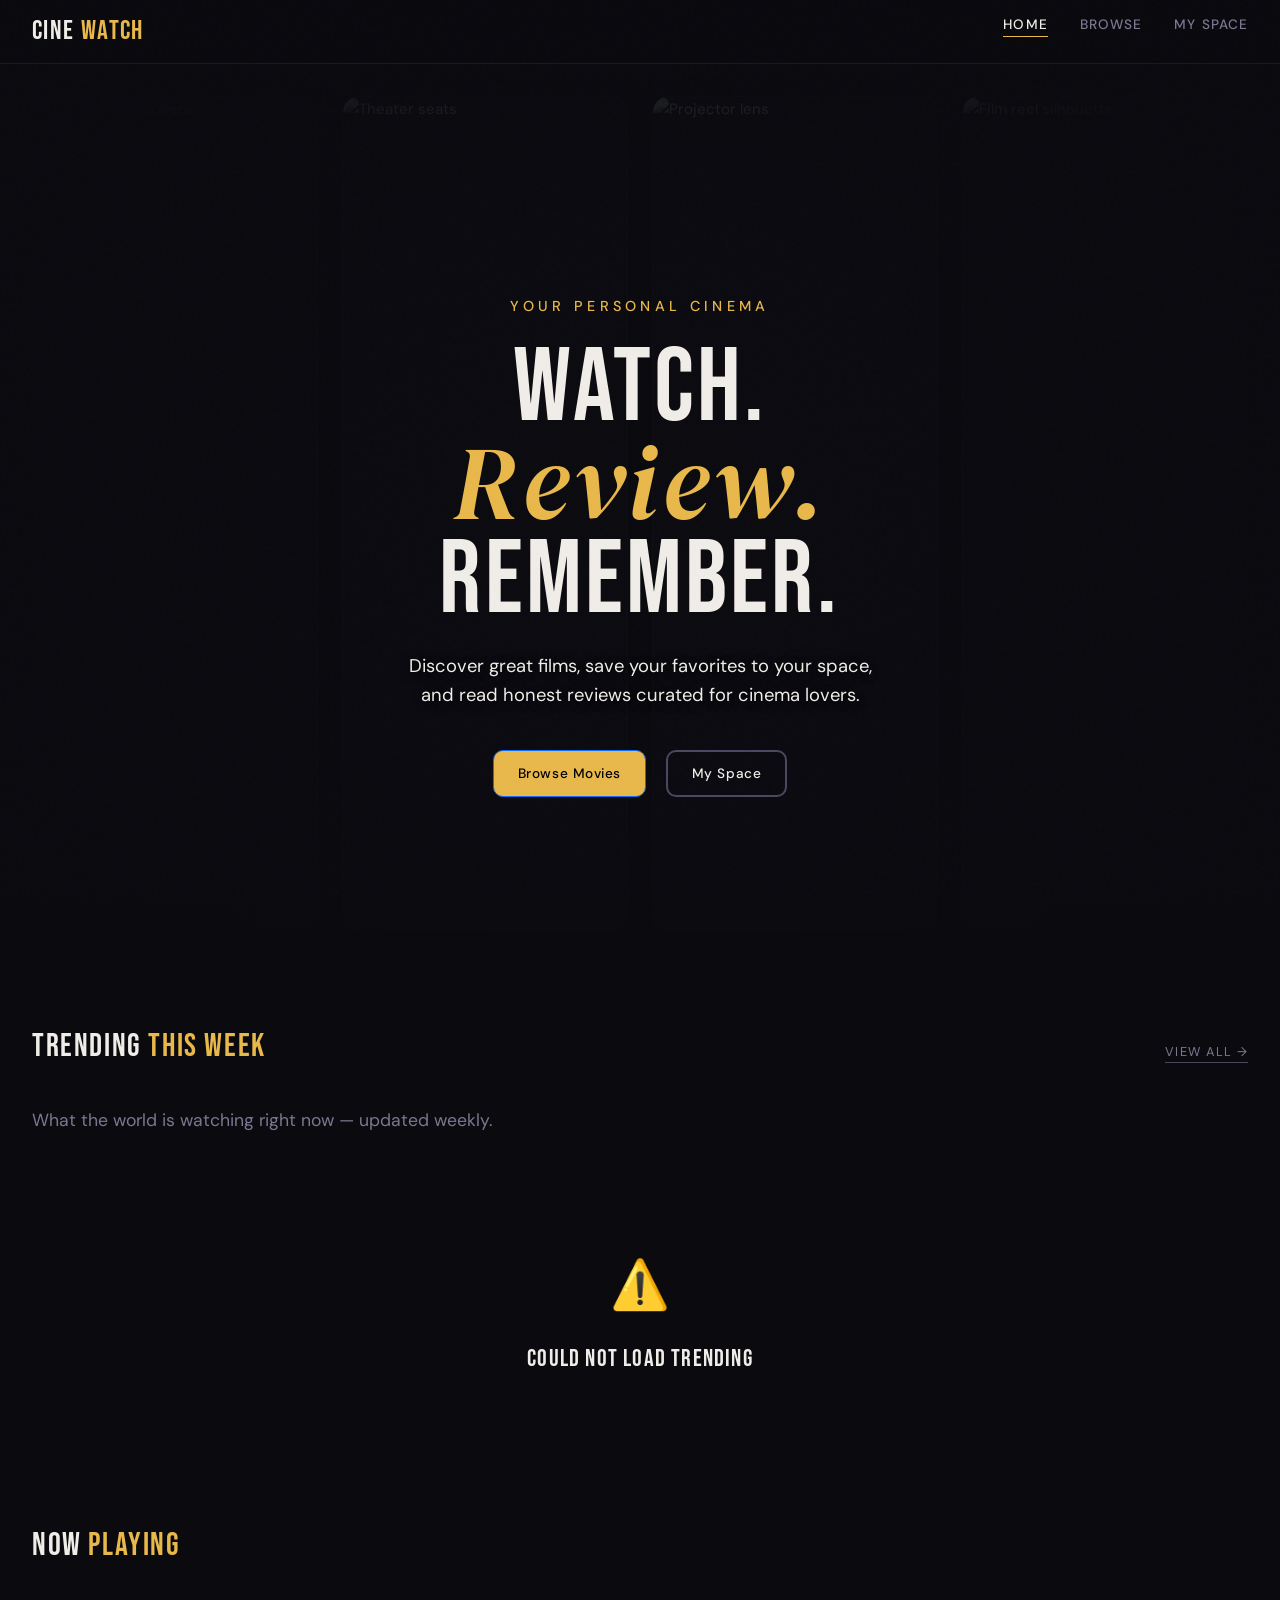
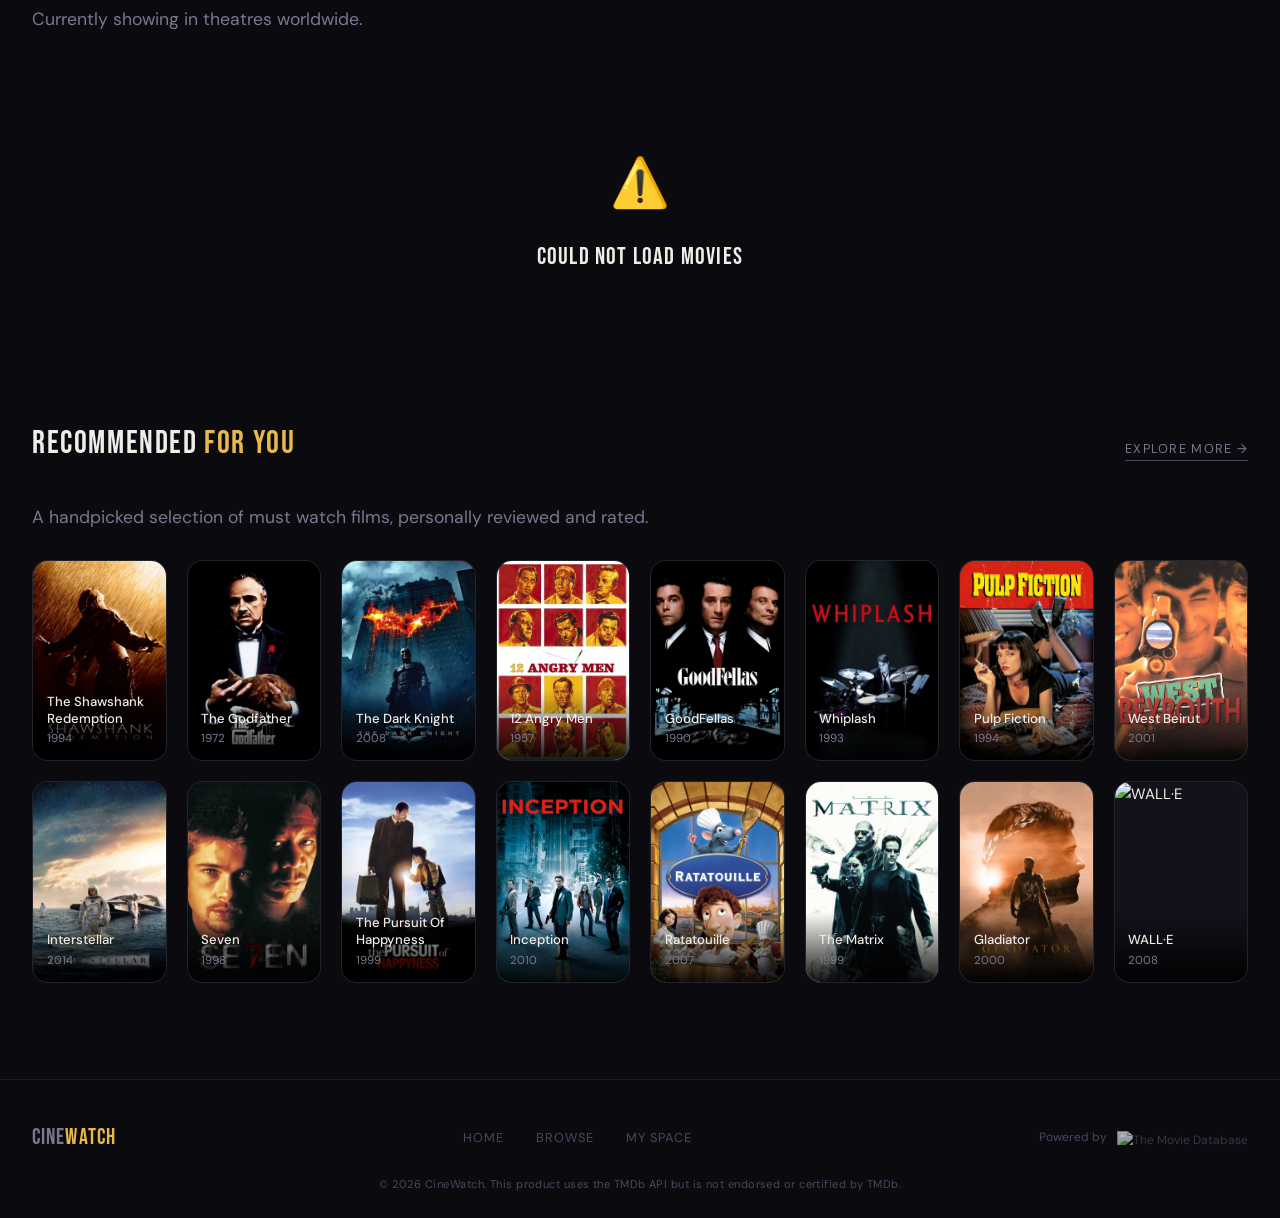
==== index.html @ 77dd475b "fix:change home to index and add the TMDB API key for vercel deployment" ====
<!DOCTYPE html>
<html lang="en">
<head>
  <meta charset="UTF-8">
  <meta name="viewport" content="width=device-width, initial-scale=1.0">
  <title>CineWatch — Home</title>
  <meta name="description" content="Discover, review, and track the best films ever made.">
  <link rel="stylesheet" href="https://cdn.jsdelivr.net/npm/bootstrap@5.3.3/dist/css/bootstrap.min.css">
  <link rel="stylesheet" href="css/style.css">
</head>
<body>

  <!-- ── NAVBAR ─────────────────────────────────────── -->
  <nav class="navbar">
  <a href="index.html" class="nav-logo">CINE<span>WATCH</span></a>
  <ul class="nav-links" id="nav-links">
    <li><a href="index.html">Home</a></li>
    <li><a href="browse.html">Browse</a></li>
    <li>
      <a href="myspace.html">
        My Space
        <span class="nav-myspace-count" id="myspace-count" style="display:none">0</span>
      </a>
    </li>
  </ul>
  <button class="hamburger" aria-label="Open menu">
    <span></span><span></span><span></span>
  </button>
</nav>

  <div class="page">

    <!-- ── HERO ───────────────────────────────────────── -->
    <section class="hero" aria-labelledby="hero-heading">

      <div class="hero-grid-bg">
        <div class="hero-grid">
          <div class="hero-grid-card">
            <div class="card-image-wrapper">
              <img src="https://images.unsplash.com/photo-1489599849927-2ee91cede3ba?q=80&w=1000" alt="Cinema atmosphere">
            </div>
          </div>
          <div class="hero-grid-card">
            <div class="card-image-wrapper">
              <img src="https://images.unsplash.com/photo-1517604931442-7e0c8ed2963c?q=80&w=1000" alt="Theater seats">
            </div>
          </div>
          <div class="hero-grid-card">
            <div class="card-image-wrapper">
              <img src="https://images.unsplash.com/photo-1478720568477-152d9b164e26?q=80&w=1000" alt="Projector lens">
            </div>
          </div>
          <div class="hero-grid-card">
            <div class="card-image-wrapper">
              <img src="https://images.unsplash.com/photo-1505686994434-e3cc5abf1330?q=80&w=1000" alt="Film reel silhouette">
            </div>
          </div>
        </div>
      </div>

      <div class="hero-overlay-dark"></div>

      <div class="container hero-container">
        <div class="row justify-content-center text-center">
          <div class="col-xl-8 col-lg-9 col-12 hero-content">
            <p class="hero-eyebrow">Your Personal Cinema</p>
            <h1 id="hero-heading" class="hero-title">
              Watch.<br><em>Review.</em><br>Remember.
            </h1>
            <p class="hero-sub mx-auto">
              Discover great films, save your favorites to your space, and read honest reviews curated for cinema lovers.
            </p>
            <div class="hero-actions justify-content-center">
              <a href="browse.html" class="btn btn-primary">Browse Movies</a>
              <a href="myspace.html" class="btn btn-ghost">My Space</a>
            </div>
          </div>
        </div>
      </div>
    </section>

    <!-- ── TRENDING THIS WEEK ─────────────────────────── -->
<div class="section">
  <div class="section-header fade-up">
    <h2 class="section-title">Trending <span>This Week</span></h2>
    <a href="#" class="section-link" id="trending-view-all">View all →</a>
  </div>
  <p class="fade-up" style="color:var(--text-muted);font-size:1.1rem;margin-bottom:1.75rem">
    What the world is watching right now — updated weekly.
  </p>
  <div class="card-grid-6" id="trending-grid"></div>
  <div class="card-grid-6" id="trending-grid-extra" style="display:none;margin-top:1.25rem"></div>
</div>

<!-- ── NOW PLAYING ───────────────────────────────── -->
<div class="section" style="padding-top:0">
  <div class="section-header fade-up">
    <h2 class="section-title">Now <span>Playing</span></h2>
  </div>
  <p class="fade-up" style="color:var(--text-muted);font-size:1.1rem;margin-bottom:1.75rem">
    Currently showing in theatres worldwide.
  </p>
  <div class="card-grid-8" id="featured-grid"></div>
</div>

<!-- ── RECOMMENDED FOR YOU ───────────────────────── -->
<div class="section" style="padding-top:0">
  <div class="section-header fade-up">
    <h2 class="section-title">Recommended <span>For You</span></h2>
    <a href="browse.html" class="section-link">Explore more →</a>
  </div>
  <p class="fade-up" style="color:var(--text-muted);font-size:1.1rem;margin-bottom:1.75rem">
    A handpicked selection of must watch films, personally reviewed and rated.
  </p>
  <div class="card-grid-8" id="curated-grid"></div>
</div>

    <!-- ── FOOTER ─────────────────────────────────────── -->
    <footer class="site-footer">
  <div class="footer-inner">
    <div class="footer-brand">CINE<span>WATCH</span></div>
    <div class="footer-center">
      <a href="index.html">Home</a>
      <a href="browse.html">Browse</a>
      <a href="myspace.html">My Space</a>
    </div>
    <div class="footer-api">
      <span>Powered by</span>
      <img
        src="https://www.themoviedb.org/assets/2/v4/logos/v2/blue_short-8e7b30f73a4020692ccca9c88bafe5dcb6f8a62a4c6bc55cd9ba82bb2cd95f6c.svg"
        alt="The Movie Database"
        class="tmdb-logo"
      >
    </div>
  </div>
  <p class="footer-copy">© 2026 CineWatch. This product uses the TMDb API but is not endorsed or certified by TMDb.</p>
</footer>

  </div>

  <script src="js/app.js"></script>
  <script src="js/home.js"></script>

  <!-- ── MOVIE MODAL ────────────────────────────────── -->
<div class="cw-modal-backdrop" id="movie-modal">
  <div class="cw-modal">
    <div class="cw-modal-content"></div>
  </div>
</div>
<div class="toast-container" id="toast-container"></div>
</body>
</html>
---- css/style.css ----
/* ============================================
   CINEWATCH — Global Styles & Design System
   ============================================ */

@import url('https://fonts.googleapis.com/css2?family=Bebas+Neue&family=DM+Sans:ital,opsz,wght@0,9..40,300;0,9..40,400;0,9..40,500;1,9..40,300&family=DM+Serif+Display:ital@0;1&display=swap');

/* ── CSS Variables ── */
:root {
  --bg:         #0a0a0f;
  --bg-card:    #12121a;
  --bg-raised:  #1a1a26;
  --border:     rgba(255,255,255,0.07);
  --accent:     #e8b84b;
  --accent-dim: rgba(232,184,75,0.15);
  --accent-glow:rgba(232,184,75,0.35);
  --red:        #e85454;
  --text:       #f0ede8;
  --text-muted: #7a7890;
  --text-dim:   #4a4860;

  --font-display: 'Bebas Neue', sans-serif;
  --font-serif:   'DM Serif Display', serif;
  --font-body:    'DM Sans', sans-serif;

  --radius:    10px;
  --radius-lg: 16px;
  --shadow:    0 4px 24px rgba(0,0,0,0.5);
  --shadow-lg: 0 12px 48px rgba(0,0,0,0.7);
  --transition: 0.3s cubic-bezier(0.25, 0.46, 0.45, 0.94);
}

/* ── Reset ── */
*, *::before, *::after { box-sizing: border-box; margin: 0; padding: 0; }
html { scroll-behavior: smooth; }
body {
  background: var(--bg);
  color: var(--text);
  font-family: var(--font-body);
  font-size: 15px;
  line-height: 1.6;
  min-height: 100vh;
  overflow-x: hidden;
}

img { display: block; max-width: 100%; }
a  { color: inherit; text-decoration: none; }
button { cursor: pointer; border: none; background: none; font-family: inherit; }
ul { list-style: none; }

/* ── Noise Texture Overlay ── */
body::before {
  content: '';
  position: fixed;
  inset: 0;
  background-image: url("data:image/svg+xml,%3Csvg viewBox='0 0 256 256' xmlns='http://www.w3.org/2000/svg'%3E%3Cfilter id='noise'%3E%3CfeTurbulence type='fractalNoise' baseFrequency='0.9' numOctaves='4' stitchTiles='stitch'/%3E%3C/filter%3E%3Crect width='100%25' height='100%25' filter='url(%23noise)' opacity='0.03'/%3E%3C/svg%3E");
  pointer-events: none;
  z-index: 9999;
  opacity: 0.4;
}

/* ============================================
   NAVBAR
   ============================================ */
.navbar {
  position: fixed;
  top: 0; left: 0; right: 0;
  z-index: 1000;
  display: flex;
  align-items: center;
  justify-content: space-between;
  padding: 0 2rem;
  height: 64px;
  background: rgba(10,10,15,0.85);
  backdrop-filter: blur(20px);
  -webkit-backdrop-filter: blur(20px);
  border-bottom: 1px solid var(--border);
}

.nav-logo {
  font-family: var(--font-display);
  font-size: 1.7rem;
  letter-spacing: 0.05em;
  color: var(--text);
  display: flex;
  align-items: center;
  gap: 0.4rem;
}
.nav-logo span { color: var(--accent); }

.nav-links {
  display: flex;
  gap: 2rem;
  align-items: center;
}
.nav-links a {
  font-size: 0.85rem;
  font-weight: 500;
  letter-spacing: 0.08em;
  text-transform: uppercase;
  color: var(--text-muted);
  transition: color var(--transition);
  position: relative;
}
.nav-links a::after {
  content: '';
  position: absolute;
  bottom: -4px; left: 0; right: 0;
  height: 1px;
  background: var(--accent);
  transform: scaleX(0);
  transition: transform var(--transition);
}
.nav-links a:hover,
.nav-links a.active { color: var(--text); }
.nav-links a:hover::after,
.nav-links a.active::after { transform: scaleX(1); }

.hamburger {
  display: none;
  flex-direction: column;
  gap: 5px;
  padding: 4px;
}
.hamburger span {
  display: block;
  width: 22px; height: 2px;
  background: var(--text);
  border-radius: 2px;
  transition: var(--transition);
}

/* ============================================
   PAGE WRAPPER
   ============================================ */
.page {
  padding-top: 64px;
  min-height: 100vh;
  flex-direction: column;
}
/* ============================================
   HERO — HOME
   ============================================ */
.hero {
  position: relative;
  min-height: 100vh;
  display: flex;
  align-items: center;
  justify-content: center;
  overflow: hidden;
  background-color: var(--bg);
  padding-top: 64px;
}

.hero-grid-bg {
  position: absolute;
  inset: 0;
  z-index: 0;
  padding: 2rem;
  opacity: 0.35;
  transition: opacity var(--transition);
}
.hero:hover .hero-grid-bg { opacity: 0.45; }

.hero-grid {
  display: grid;
  grid-template-columns: repeat(4, 1fr);
  gap: 1.5rem;
  width: 100%;
  height: 100%;
}

.hero-grid-card {
  position: relative;
  width: 100%;
  height: 100%;
  border-radius: var(--radius-lg);
  overflow: hidden;
  border: 1px solid var(--border);
  background: var(--bg-card);
  box-shadow: var(--shadow);
  transition: transform var(--transition), border-color var(--transition), box-shadow var(--transition);
}

.card-image-wrapper { width: 100%; height: 100%; position: relative; }

.hero-grid-card img {
  width: 100%; height: 100%;
  object-fit: cover;
  filter: grayscale(40%) contrast(110%);
  transition: transform var(--transition), filter var(--transition);
}

.hero-grid-card:hover {
  transform: translateY(-8px) scale(1.02);
  border-color: var(--accent-glow);
  box-shadow: 0 12px 32px var(--accent-dim);
  z-index: 5;
}
.hero-grid-card:hover img {
  transform: scale(1.08);
  filter: grayscale(0%) contrast(100%);
}

.hero-overlay-dark {
  position: absolute;
  inset: 0;
  background: radial-gradient(circle at center, rgba(10,10,15,0.4) 0%, var(--bg) 85%);
  z-index: 1;
  pointer-events: none;
}

@media (max-width: 992px) {
  .hero-grid { grid-template-columns: repeat(2, 1fr); gap: 1rem; }
}
@media (max-width: 576px) {
  .hero-grid { grid-template-columns: 1fr; }
  .hero-grid-bg { opacity: 0.2; }
}

.hero-container { position: relative; z-index: 2; padding-top: 2rem; padding-bottom: 2rem; }

.hero-eyebrow {
  font-size: 0.9rem;
  font-weight: 500;
  letter-spacing: 0.3em;
  text-transform: uppercase;
  color: var(--accent);
  margin-bottom: 1.5rem;
}
.hero-title {
  font-family: var(--font-display);
  font-size: clamp(3.5rem, 9vw, 6.5rem);
  line-height: 0.9;
  letter-spacing: 0.03em;
  color: var(--text);
  margin-bottom: 1.5rem;
}
.hero-title em {
  font-family: var(--font-serif);
  font-style: italic;
  color: var(--accent);
  text-transform: none;
}
.hero-sub {
  color: var(--text);
  text-shadow: 0 2px 10px rgba(0,0,0,0.8);
  font-family: var(--font-body);
  font-size: 1.15rem;
  max-width: 500px;
  margin-bottom: 2.5rem;
}
.hero-actions { display: flex; gap: 1.25rem; flex-wrap: wrap; }

/* ============================================
   BUTTONS
   ============================================ */
.btn {
  display: inline-flex;
  align-items: center;
  gap: 0.5rem;
  padding: 0.7rem 1.5rem;
  border-radius: var(--radius);
  font-family: var(--font-body);
  font-size: 0.85rem;
  font-weight: 500;
  letter-spacing: 0.04em;
  transition: all var(--transition);
}
.btn-primary { background: var(--accent); color: #000;}
.btn-primary:hover {
  background: #f5cb6a;
  transform: translateY(-1px);
  box-shadow: 0 8px 24px var(--accent-glow);
}
.btn-ghost { background: transparent; color: var(--text); border: 2px solid var(--text-dim); }
.btn-ghost:hover { border-color: var(--accent); color: var(--accent); transform: translateY(-2px); }

/* ============================================
   SECTION HEADERS
   ============================================ */
.section { padding: 4rem 2rem; max-width: 1400px; margin: 0 auto; }
.section-header {
  display: flex;
  align-items: baseline;
  justify-content: space-between;
  margin-bottom: 2rem;
  gap: 1rem;
  flex-wrap: wrap;
}
.section-title { font-family: var(--font-display); font-size: 2rem; letter-spacing: 0.05em; }
.section-title span { color: var(--accent); }
.section-link {
  font-size: 0.8rem;
  letter-spacing: 0.1em;
  text-transform: uppercase;
  color: var(--text-muted);
  border-bottom: 1px solid var(--text-dim);
  transition: color var(--transition), border-color var(--transition);
}
.section-link:hover { color: var(--accent); border-color: var(--accent); }

/* ============================================
   MOVIE CARD GRID — Custom UI Requirement
   ============================================ */
.card-grid {
  display: grid;
  grid-template-columns: repeat(auto-fill, minmax(180px, 1fr));
  gap: 1.25rem;
}

.card-grid-8 {
  display: grid;
  grid-template-columns: repeat(8, 1fr);
  gap: 1.25rem;
}
.card-grid-6 {
  display: grid;
  grid-template-columns: repeat(6, 1fr);
  gap: 1.25rem;
}

/* ── Movie Card ── */
.movie-card {
  position: relative;
  border-radius: var(--radius-lg);
  overflow: hidden;
  background: var(--bg-card);
  border: 1px solid var(--border);
  cursor: pointer;
  transition: transform var(--transition), box-shadow var(--transition), border-color var(--transition);
  aspect-ratio: 2/3;
}
.movie-card:hover {
  transform: translateY(-8px) scale(1.02);
  box-shadow: 0 20px 48px rgba(0,0,0,0.6), 0 0 0 1px var(--accent);
  border-color: var(--accent);
  z-index: 2;
}
.movie-card img {
  width: 100%; height: 100%;
  object-fit: cover;
  transition: transform var(--transition);
}
.movie-card:hover img { transform: scale(1.06); }

/* No-poster fallback */
.movie-card .no-poster {
  width: 100%; height: 100%;
  display: flex;
  flex-direction: column;
  align-items: center;
  justify-content: center;
  gap: 0.5rem;
  background: var(--bg-raised);
  color: var(--text-dim);
  font-size: 2.5rem;
}
.movie-card .no-poster p { font-size: 0.7rem; letter-spacing: 0.1em; text-transform: uppercase; }

/* ── Always-visible bottom title strip ── */
.card-bottom {
  position: absolute;
  bottom: 0; left: 0; right: 0;
  padding: 1.2rem 0.85rem 0.75rem;
  background: linear-gradient(to top, rgba(0,0,0,0.9), transparent);
}
.card-title {
  font-family: var(--font-body);
  font-size: 0.82rem;
  font-weight: 500;
  line-height: 1.3;
  color: var(--text);
  display: -webkit-box;
  -webkit-line-clamp: 2;
  -webkit-box-orient: vertical;
  overflow: hidden;
}
.card-year { font-size: 0.72rem; color: var(--text-muted); margin-top: 0.2rem; }

/* ── Hover overlay — slides up on hover ── */
.card-overlay {
  position: absolute;
  inset: 0;
  background: linear-gradient(to top, rgba(0,0,0,0.95) 0%, rgba(0,0,0,0.6) 50%, transparent 100%);
  display: flex;
  flex-direction: column;
  justify-content: flex-end;
  padding: 1rem 0.85rem;
  opacity: 0;
  transform: translateY(8px);
  transition: opacity var(--transition), transform var(--transition);
}
.movie-card:hover .card-overlay {
  opacity: 1;
  transform: translateY(0);
}

.card-overlay-title {
  font-family: var(--font-body);
  font-size: 0.9rem;
  font-weight: 500;
  margin-bottom: 0.4rem;
}
.card-rating {
  display: inline-flex;
  align-items: center;
  gap: 0.25rem;
  color: var(--accent);
  font-size: 0.78rem;
  font-weight: 600;
  margin-bottom: 0.25rem;
}
.card-genre {
  font-size: 0.7rem;
  color: var(--text-muted);
  background: rgba(255,255,255,0.08);
  padding: 0.15rem 0.5rem;
  border-radius: 4px;
  display: inline-block;
  margin-bottom: 0.5rem;
}
.card-score {
  position: absolute;
  top: 0.6rem; left: 0.6rem;
  background: rgba(0,0,0,0.75);
  backdrop-filter: blur(4px);
  border: 1px solid var(--accent);
  border-radius: 6px;
  padding: 0.2rem 0.5rem;
  font-size: 0.7rem;
  font-weight: 700;
  color: var(--accent);
  pointer-events: none;
  z-index: 1;
}

/* ============================================
   STATES — Loading / Error / Empty
   ============================================ */
.state-container {
  display: flex;
  flex-direction: column;
  align-items: center;
  justify-content: center;
  min-height: 300px;
  gap: 1rem;
  color: var(--text-muted);
  text-align: center;
}
.state-icon  { font-size: 3rem; }
.state-title { font-family: var(--font-display); font-size: 1.5rem; color: var(--text); letter-spacing: 0.05em; }
.state-sub   { font-size: 0.85rem; max-width: 300px; }

.spinner {
  width: 40px; height: 40px;
  border: 3px solid var(--border);
  border-top-color: var(--accent);
  border-radius: 50%;
  animation: spin 0.8s linear infinite;
}
@keyframes spin { to { transform: rotate(360deg); } }

/* ============================================
   MOVIE MODAL
   ============================================ */
.cw-modal-backdrop {
  position: fixed;
  inset: 0;
  background: rgba(0,0,0,0.85);
  backdrop-filter: blur(6px);
  z-index: 2000;
  display: flex;
  align-items: center;
  justify-content: center;
  padding: 1rem;
  opacity: 0;
  pointer-events: none;
  transition: opacity 0.3s ease;
}
.cw-modal-backdrop.open { opacity: 1; pointer-events: all; }

.cw-modal {
  background: var(--bg-raised);
  border: 1px solid var(--border);
  border-radius: var(--radius-lg);
  width: 100%;
  max-width: 780px;
  max-height: 90vh;
  overflow-y: auto;
  position: relative;
  transform: translateY(20px);
  transition: transform 0.3s ease;
}
/* .cw-modal not .modal — class must match backdrop selector exactly */
.cw-modal-backdrop.open .cw-modal { transform: translateY(0); }

.cw-modal-close {
  position: absolute;
  top: 1rem; right: 1rem;
  width: 32px; height: 32px;
  border-radius: 50%;
  background: rgba(255,255,255,0.08);
  color: var(--text);
  font-size: 0.85rem;
  display: flex; align-items: center; justify-content: center;
  transition: background 0.2s;
  z-index: 10;
}
.cw-modal-close:hover { background: rgba(255,255,255,0.15); }

/* ── Poster + info row ── */
.cw-modal-poster-row {
  display: grid;
  grid-template-columns: 200px 1fr;
  gap: 2rem;
  padding: 2rem 2rem 1rem;
}
.cw-modal-poster img {
  width: 100%;
  border-radius: var(--radius);
  box-shadow: var(--shadow-lg);
}
.cw-modal-title {
  font-family: var(--font-display);
  font-size: 2rem;
  letter-spacing: 0.04em;
  line-height: 1;
  margin-bottom: 0.4rem;
}
.cw-modal-tagline {
  font-size: 0.85rem;
  font-style: italic;
  color: var(--text-muted);
  margin-bottom: 0.75rem;
}
.cw-modal-badges {
  display: flex;
  gap: 0.5rem;
  flex-wrap: wrap;
  margin-bottom: 1rem;
}
.badge {
  padding: 0.2rem 0.6rem;
  border-radius: 6px;
  font-size: 0.72rem;
  font-weight: 600;
  background: rgba(255,255,255,0.08);
  color: var(--text-muted);
  border: 1px solid var(--border);
}
.badge.gold {
  background: var(--accent-dim);
  color: var(--accent);
  border-color: var(--accent);
}
.cw-modal-plot {
  font-size: 0.88rem;
  line-height: 1.7;
  color: var(--text);
  margin-bottom: 1.25rem;
}
.cw-modal-actions { display: flex; gap: 0.75rem; flex-wrap: wrap; }

/* ── Detail grid ── */
.cw-modal-body { padding: 0 2rem 2rem; }
.cw-modal-detail-grid {
  display: grid;
  grid-template-columns: repeat(auto-fill, minmax(160px, 1fr));
  gap: 0.75rem;
  border-top: 1px solid var(--border);
  padding-top: 1.25rem;
}
.detail-item {
  display: flex;
  flex-direction: column;
  gap: 0.2rem;
}
.detail-item label {
  font-size: 0.68rem;
  letter-spacing: 0.1em;
  text-transform: uppercase;
  color: var(--text-dim);
}
.detail-item span {
  font-size: 0.82rem;
  color: var(--text);
}

@media (max-width: 600px) {
  .cw-modal-poster-row { grid-template-columns: 1fr; padding: 1.25rem; }
  .cw-modal-poster { display: none; }
  .cw-modal-body { padding: 0 1.25rem 1.25rem; }
}

/* Card action buttons */
.card-actions { display: flex; gap: 0.5rem; margin-top: 0.5rem; }
.card-btn {
  flex: 1;
  padding: 0.5rem 0;
  border-radius: 6px;
  font-size: 0.72rem;
  font-weight: 500;
  letter-spacing: 0.04em;
  text-align: center;
  transition: all 0.2s;
  border: 1px solid rgba(255,255,255,0.15);
  color: var(--text);
}
.card-btn:hover { background: rgba(255,255,255,0.1); }

@media (max-width: 600px) {
  .cw-modal-body { grid-template-columns: 1fr; }
  .cw-modal-poster { display: none; }
}
.card-btn.add-watch { background: var(--accent); color: #000; }

.card-btn:disabled {
  opacity: 0.5;
  cursor: not-allowed;
}

/* ── Watch dropdown ── */
.watch-dropdown {
  background: var(--bg-raised);
  border: 1px solid var(--border);
  border-radius: var(--radius);
  overflow: hidden;
  box-shadow: var(--shadow-lg);
  min-width: 160px;
}
.dropdown-opt {
  display: block;
  width: 100%;
  padding: 0.65rem 1rem;
  font-size: 0.8rem;
  color: var(--text);
  text-align: left;
  transition: background 0.15s;
}
.dropdown-opt:hover { background: rgba(255,255,255,0.07); }

/* ============================================
   TOAST NOTIFICATIONS
   ============================================ */
.toast-container {
  position: fixed;
  bottom: 2rem; right: 2rem;
  z-index: 3000;
  display: flex;
  flex-direction: column;
  gap: 0.5rem;
  pointer-events: none;
}
.toast {
  background: var(--bg-raised);
  border: 1px solid var(--border);
  border-radius: var(--radius);
  padding: 0.85rem 1.25rem;
  font-size: 0.85rem;
  color: var(--text);
  display: flex;
  align-items: center;
  gap: 0.6rem;
  box-shadow: var(--shadow-lg);
  animation: toastIn 0.3s ease, toastOut 0.3s ease 2.5s forwards;
  max-width: 300px;
  pointer-events: all;
}
.toast.success { border-left: 3px solid var(--accent); }
.toast.info    { border-left: 3px solid #6eb5ff; }
.toast.remove  { border-left: 3px solid var(--red); }
@keyframes toastIn {
  from { opacity: 0; transform: translateX(20px); }
  to   { opacity: 1; transform: translateX(0); }
}
@keyframes toastOut {
  from { opacity: 1; transform: translateX(0); }
  to   { opacity: 0; transform: translateX(20px); }
}

/* ============================================
   SEARCH & FILTER BAR
   ============================================ */
.search-bar {
  display: flex;
  gap: 1rem;
  margin-bottom: 2rem;
  flex-wrap: wrap;
  align-items: center;
}
.search-input-wrap { flex: 1; min-width: 240px; position: relative; }
.search-input-wrap svg {
  position: absolute;
  left: 1rem; top: 50%;
  transform: translateY(-50%);
  color: var(--text-muted);
  pointer-events: none;
}
.search-input {
  width: 100%;
  padding: 0.75rem 1rem 0.75rem 2.75rem;
  background: var(--bg-card);
  border: 1px solid var(--border);
  border-radius: var(--radius);
  color: var(--text);
  font-family: var(--font-body);
  font-size: 0.9rem;
  transition: border-color var(--transition);
  outline: none;
}
.search-input:focus { border-color: var(--accent); }
.search-input::placeholder { color: var(--text-dim); }

.filter-select {
  padding: 0.75rem 1rem;
  background: var(--bg-card);
  border: 1px solid var(--border);
  border-radius: var(--radius);
  color: var(--text);
  font-family: var(--font-body);
  font-size: 0.85rem;
  outline: none;
  cursor: pointer;
  transition: border-color var(--transition);
}
.filter-select:focus { border-color: var(--accent); }
.filter-select option { background: var(--bg-card); }

/* ============================================
   GENRE PILLS
   ============================================ */
.genre-pills { display: flex; gap: 0.5rem; flex-wrap: wrap; margin-bottom: 2rem; }
.pill {
  padding: 0.4rem 1rem;
  border-radius: 999px;
  border: 1px solid var(--border);
  font-size: 0.78rem;
  font-weight: 500;
  color: var(--text-muted);
  background: transparent;
  transition: all 0.2s;
  cursor: pointer;
}
.pill:hover { border-color: var(--accent); color: var(--accent); }
.pill.active { background: var(--accent); color: #000; border-color: var(--accent); }

/* ============================================
   PAGINATION
   ============================================ */
.pagination {
  display: flex;
  justify-content: center;
  align-items: center;
  gap: 0.5rem;
  padding: 3rem 0 1rem;
  flex-wrap: wrap;
}
.page-btn {
  width: 38px; height: 38px;
  border-radius: var(--radius);
  border: 1px solid var(--border);
  color: var(--text-muted);
  font-family: var(--font-body);
  font-size: 0.85rem;
  display: flex; align-items: center; justify-content: center;
  transition: all 0.2s;
  background: none;
  cursor: pointer;
}
.page-btn:hover { border-color: var(--accent); color: var(--accent); }
.page-btn.active { background: var(--accent); border-color: var(--accent); color: #000; font-weight: 700; }
.page-btn:disabled { opacity: 0.3; cursor: not-allowed; }

/* ============================================
   STAR RATING
   ============================================ */
.star-picker {
  display: flex;
  gap: 0.5rem;
}
.star-picl {
  font-size: 2rem;
  color: var(--text-dim);
  transition: color 0.15s, transform 0.15s;
  background: none;
  border: none;
  cursor: pointer;
  padding: 0;
}
.star-pick.active { color: var(--accent); }
.star-pick:hover { color: var(--accent); transform: scale(1.2); }

/* ============================================
   SCROLL ANIMATION
   ============================================ */
.fade-up {
  opacity: 0;
  transform: translateY(24px);
  transition: opacity 0.5s ease, transform 0.5s ease;
}
.fade-up.visible { opacity: 1; transform: translateY(0); }

/* ============================================
   MYSPACE CARD 
   ============================================ */
.wl-actions {
  position: absolute;
  bottom: 0; left: 0; right: 0;
  display: flex;
  justify-content: center;
  gap: 0.5rem;
  padding: 0.6rem;
  background: linear-gradient(to top, rgba(0,0,0,0.9), transparent);
  opacity: 0;
  transition: opacity var(--transition);
}
.movie-card:hover .wl-actions { opacity: 1; }

.wl-btn {
  width: 32px; height: 32px;
  border-radius: 50%;
  background: rgba(255,255,255,0.1);
  border: 1px solid rgba(255,255,255,0.15);
  color: var(--text);
  display: flex; align-items: center; justify-content: center;
  transition: all 0.2s;
  cursor: pointer;
}
.wl-btn:hover { background: rgba(255,255,255,0.2); transform: scale(1.1); }
.wl-eye.active   { color: #6eb5ff; border-color: #6eb5ff; }
.wl-heart.active { color: var(--red); border-color: var(--red); }

.wl-watched-overlay {
  position: absolute;
  inset: 0;
  background: rgba(0,0,0,0.5);
  display: flex; align-items: center; justify-content: center;
  color: #6eb5ff;
  opacity: 0;
  transition: opacity 0.2s;
  pointer-events: none;
}
.wl-watched-overlay.visible { opacity: 0.5; }

.wl-rating-badge {
  position: absolute;
  top: 0.5rem; left: 0.5rem;
  background: rgba(0,0,0,0.75);
  color: var(--accent);
  font-size: 0.65rem;
  padding: 0.2rem 0.4rem;
  border-radius: 4px;
  letter-spacing: 0.05em;
  pointer-events: none;
}

/* ── Dropdown menu ── */
.wl-dropdown {
  position: absolute;
  bottom: 48px; left: 50%;
  transform: translateX(-50%) translateY(6px);
  background: var(--bg-raised);
  border: 1px solid var(--border);
  border-radius: var(--radius);
  min-width: 160px;
  box-shadow: var(--shadow-lg);
  opacity: 0;
  pointer-events: none;
  transition: opacity 0.2s, transform 0.2s;
  z-index: 100;
}
.wl-dropdown.open {
  opacity: 1;
  pointer-events: all;
  transform: translateX(-50%) translateY(0);
}
.wl-drop-item {
  display: flex;
  align-items: center;
  gap: 0.6rem;
  width: 100%;
  padding: 0.6rem 1rem;
  font-size: 0.8rem;
  color: var(--text);
  text-align: left;
  transition: background 0.15s;
}
.wl-drop-item:hover { background: rgba(255,255,255,0.07); }
.wl-drop-current {
  margin-left: auto;
  color: var(--accent);
  font-size: 0.72rem;
}
.wl-drop-divider {
  height: 1px;
  background: var(--border);
  margin: 0.25rem 0;
}

/* ============================================
   REVIEW TEXTAREA
   ============================================ */
.review-textarea {
  width: 100%;
  background: var(--bg-card);
  border: 1px solid var(--border);
  border-radius: var(--radius);
  color: var(--text);
  font-family: var(--font-body);
  font-size: 0.85rem;
  padding: 0.75rem;
  resize: vertical;
  outline: none;
  transition: border-color var(--transition);
  line-height: 1.6;
}
.review-textarea:focus { border-color: var(--accent); }
.rate-warning {
  font-size: 0.75rem;
  color: var(--red);
  margin-bottom: 0.5rem;
}
@keyframes shake {
  0%, 100% { transform: translateX(0); }
  25%       { transform: translateX(-6px); }
  75%       { transform: translateX(6px); }
}
.shake { animation: shake 0.3s ease; }

/* ============================================
   REVIEW SECTION
   ============================================ */
.reviews-list {
  display: flex;
  flex-direction: column;
  gap: 1.25rem;
}
.review-entry {
  display: grid;
  grid-template-columns: 80px 1fr;
  gap: 1.25rem;
  background: var(--bg-card);
  border: 1px solid var(--border);
  border-radius: var(--radius-lg);
  padding: 1.25rem;
  transition: border-color var(--transition);
}
.review-entry:hover { border-color: var(--accent); }
.review-entry-poster img {
  width: 100%;
  border-radius: var(--radius);
  aspect-ratio: 2/3;
  object-fit: cover;
}
.review-entry-no-poster {
  width: 100%;
  aspect-ratio: 2/3;
  background: var(--bg-raised);
  border-radius: var(--radius);
  display: flex; align-items: center; justify-content: center;
  font-size: 1.5rem;
}
.review-entry-header {
  display: flex;
  justify-content: space-between;
  align-items: flex-start;
  gap: 1rem;
  margin-bottom: 0.75rem;
  flex-wrap: wrap;
}
.review-entry-title {
  font-family: var(--font-display);
  font-size: 1.1rem;
  letter-spacing: 0.04em;
}
.review-entry-year {
  font-size: 0.75rem;
  color: var(--text-muted);
  margin-top: 0.15rem;
}
.review-entry-meta { text-align: right; }
.review-entry-stars {
  color: var(--accent);
  font-size: 0.85rem;
  letter-spacing: 0.1em;
}
.review-entry-date {
  font-size: 0.72rem;
  color: var(--text-dim);
  margin-top: 0.25rem;
}
.review-entry-text {
  font-size: 0.875rem;
  line-height: 1.75;
  color: var(--text);
}

@media (max-width: 480px) {
  .review-entry { grid-template-columns: 60px 1fr; gap: 0.75rem; }
}

/* ============================================
   MY SPACE PAGE
   ============================================ */
.profile-header {
  display: flex;
  align-items: center;
  gap: 1.25rem;
  margin-bottom: 2.5rem;
  flex-wrap: wrap;
}
.profile-avatar {
  width: 72px; height: 72px;
  border-radius: 50%;
  background: var(--accent-dim);
  border: 2px solid var(--accent);
  display: flex; align-items: center; justify-content: center;
  font-size: 1.5rem;
  flex-shrink: 0;
}
.profile-name { font-family: var(--font-display); font-size: 2rem; letter-spacing: 0.05em; margin: 0; }
.profile-name span { color: var(--accent); }
.profile-sub { color: var(--text-muted); font-size: 0.85rem; margin: 0.15rem 0 0; }

.myspace-stats {
  display: grid;
  grid-template-columns: repeat(4, 1fr);
  gap: 1rem;
  margin-bottom: 3rem;
}
.stat-card {
  background: var(--bg-card);
  border: 1px solid var(--border);
  border-radius: var(--radius-lg);
  padding: 1.25rem 1.5rem;
  text-align: center;
}
.stat-value { font-family: var(--font-display); font-size: 2.2rem; color: var(--accent); letter-spacing: 0.05em; }
.stat-label { font-size: 0.72rem; letter-spacing: 0.1em; text-transform: uppercase; color: var(--text-dim); margin-top: 0.25rem; }

.myspace-tabs {
  display: flex;
  gap: 0.25rem;
  margin-bottom: 2rem;
  background: var(--bg-card);
  border: 1px solid var(--border);
  border-radius: var(--radius);
  padding: 0.25rem;
  width: fit-content;
}
.tab-btn { padding: 0.5rem 1.25rem; border-radius: 8px; font-size: 0.82rem; font-weight: 500; color: var(--text-muted); transition: all 0.2s; }
.tab-btn.active { background: var(--accent); color: #000; }

.empty-myspace { text-align: center; padding: 5rem 2rem; color: var(--text-muted);  width: 100%; }
.empty-myspace h3 { font-family: var(--font-display); font-size: 1.5rem; color: var(--text); letter-spacing: 0.05em; margin-bottom: 0.5rem; }
.empty-myspace p { font-size: 0.88rem; margin-bottom: 1.5rem; }

/* ============================================
   FOOTER
   ============================================ */
.site-footer { border-top: 1px solid var(--border); padding: 2.5rem 2rem 1.5rem; margin-top: 2rem; }
.footer-inner {
  display: flex;
  align-items: center;
  justify-content: space-between;
  flex-wrap: wrap;
  gap: 1.5rem;
  max-width: 1400px;
  margin: 0 auto 1.25rem;
}
.footer-brand { font-family: var(--font-display); font-size: 1.4rem; letter-spacing: 0.05em; color: var(--text-muted); }
.footer-brand span { color: var(--accent); }
.footer-center { display: flex; gap: 2rem; }
.footer-center a { font-size: 0.8rem; letter-spacing: 0.08em; text-transform: uppercase; color: var(--text-dim); transition: color var(--transition); }
.footer-center a:hover { color: var(--accent); }
.footer-copy { text-align: center; font-size: 0.7rem; color: var(--text-dim); letter-spacing: 0.04em; max-width: 1400px; margin: 0 auto; }


.footer-api {
  display: flex;
  align-items: center;
  gap: 0.6rem;
  font-size: 0.75rem;
  color: var(--text-dim);
}
.tmdb-logo {
  height: 14px;
  width: auto;
  opacity: 0.7;
  transition: opacity var(--transition);
}
.tmdb-logo:hover { opacity: 1; }
/* ============================================
   RESPONSIVE
   ============================================ */
@media (max-width: 768px) {
  .navbar { padding: 0 1.25rem; }
  .nav-links {
    display: none;
    flex-direction: column;
    position: fixed;
    top: 64px; left: 0; right: 0;
    background: rgba(10,10,15,0.98);
    padding: 1.5rem;
    gap: 1.25rem;
    border-bottom: 1px solid var(--border);
  }
  .nav-links.open { display: flex; }
  .hamburger { display: flex; }

  .hero { padding: 3rem 1.25rem 2.5rem; min-height: 420px; }
  .section { padding: 2.5rem 1.25rem; }

  .card-grid   { grid-template-columns: repeat(auto-fill, minmax(140px, 1fr)); gap: 0.75rem; }
  .card-grid-8 { grid-template-columns: repeat(4, 1fr); gap: 0.75rem; }
  .card-grid-6 { grid-template-columns: repeat(3, 1fr); gap: 0.75rem; }

  .profile-header { gap: 0.85rem; }

  .pagination {
  gap: 0.35rem;
  padding: 2rem 0 1rem;
}
.page-btn {
  width: 32px;
  height: 32px;
  font-size: 0.75rem;
}
}

@media (max-width: 480px) {
  .card-grid   { grid-template-columns: repeat(auto-fill, minmax(120px, 1fr)); }
  .card-grid-8 { grid-template-columns: repeat(2, 1fr); }
  .card-grid-6 { grid-template-columns: repeat(2, 1fr); }
  .hero-title  { font-size: 3rem; }
  .myspace-stats { grid-template-columns: repeat(2, 1fr); }
}

@media (max-width: 640px) {
  .footer-inner { flex-direction: column; align-items: flex-start; gap: 1rem; }
  .footer-center { gap: 1.25rem; }
}

/*Personal Thoughts */
.my-take {
  margin-top: 1.25rem;
  padding: 1.25rem;
  background: var(--accent-dim);
  border: 1px solid var(--accent);
  border-radius: var(--radius);
}
.my-take-header {
  display: flex;
  align-items: center;
  justify-content: space-between;
  margin-bottom: 0.75rem;
}
.my-take-label {
  font-size: 0.72rem;
  letter-spacing: 0.12em;
  text-transform: uppercase;
  color: var(--accent);
  font-weight: 600;
}
.my-take-stars { color: var(--accent); font-size: 0.9rem; }
.my-take-text {
  font-size: 0.85rem;
  line-height: 1.7;
  color: var(--text);
  margin-bottom: 0.75rem;
  font-style: italic;
}
.my-take-tags {
  display: flex;
  gap: 0.4rem;
  flex-wrap: wrap;
}
.my-take-tag {
  font-size: 0.68rem;
  padding: 0.15rem 0.5rem;
  border-radius: 999px;
  background: rgba(232,184,75,0.15);
  color: var(--accent);
  border: 1px solid rgba(232,184,75,0.3);
}
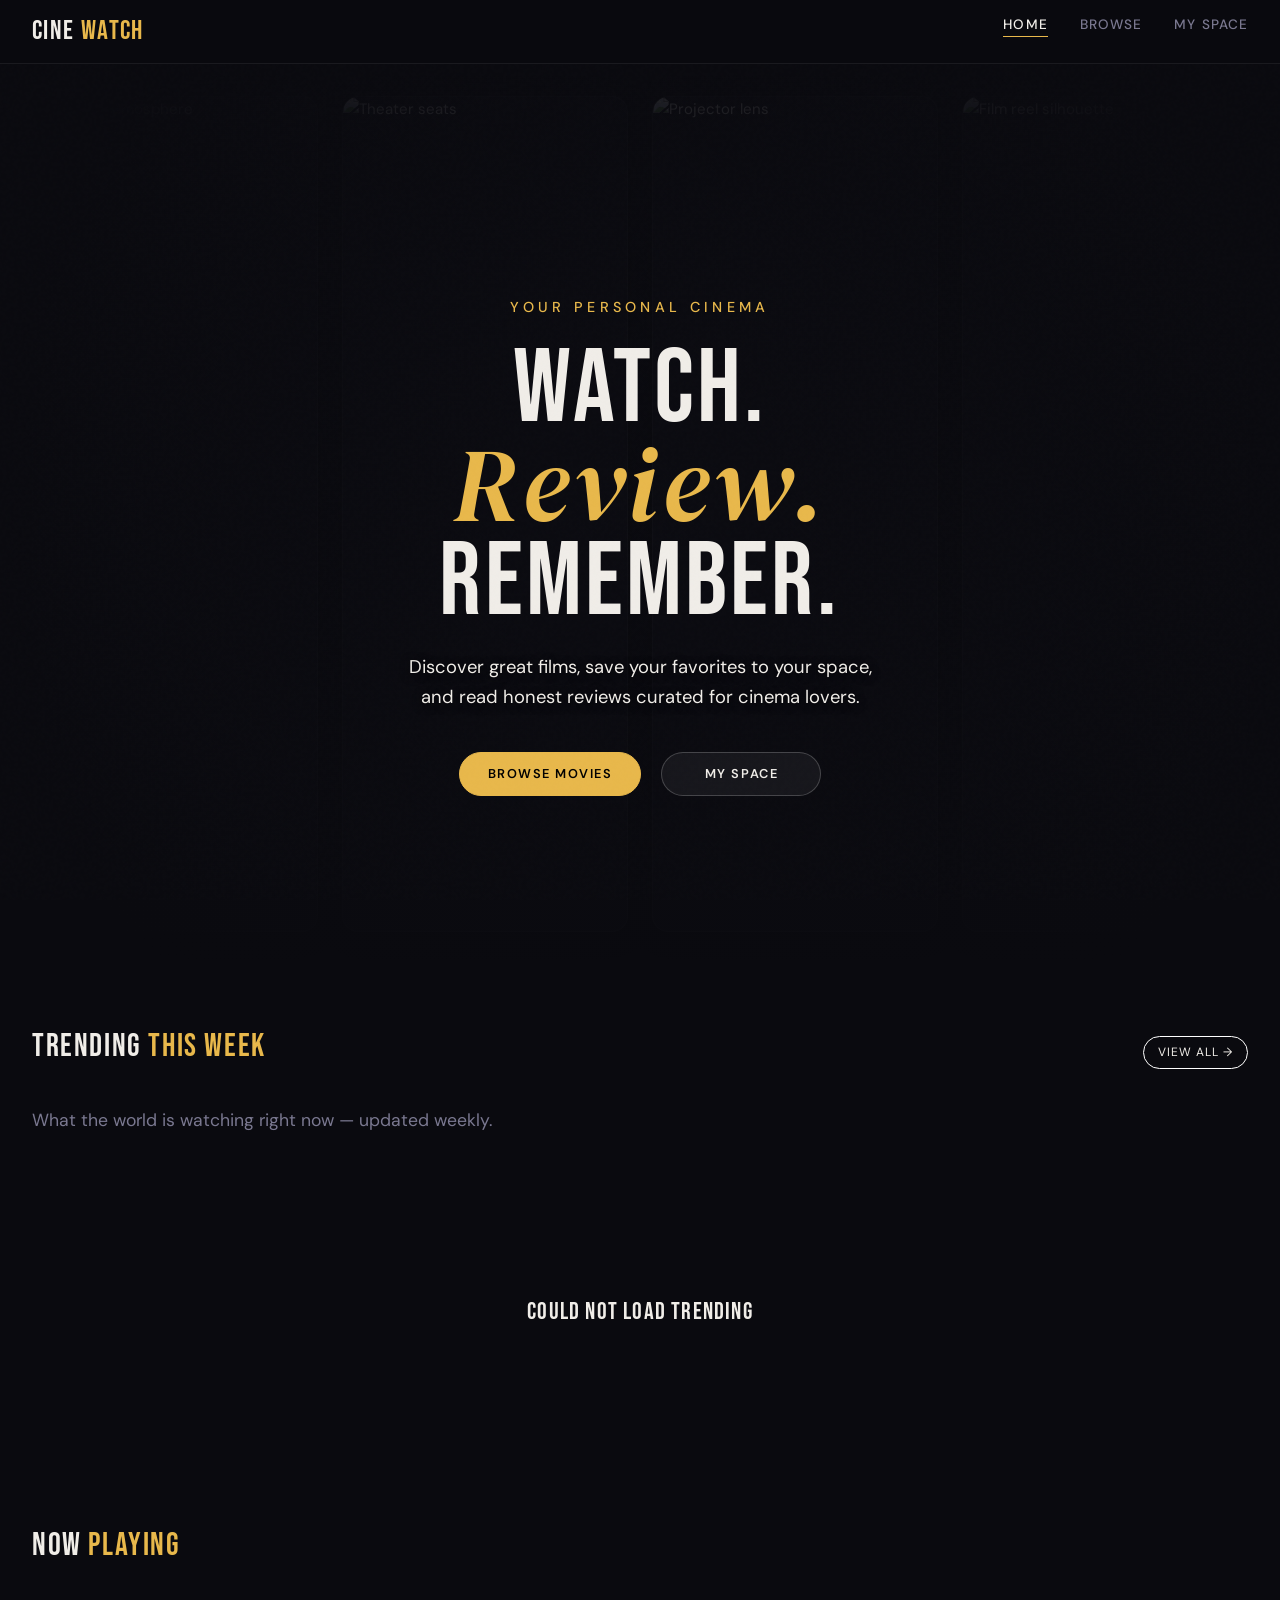
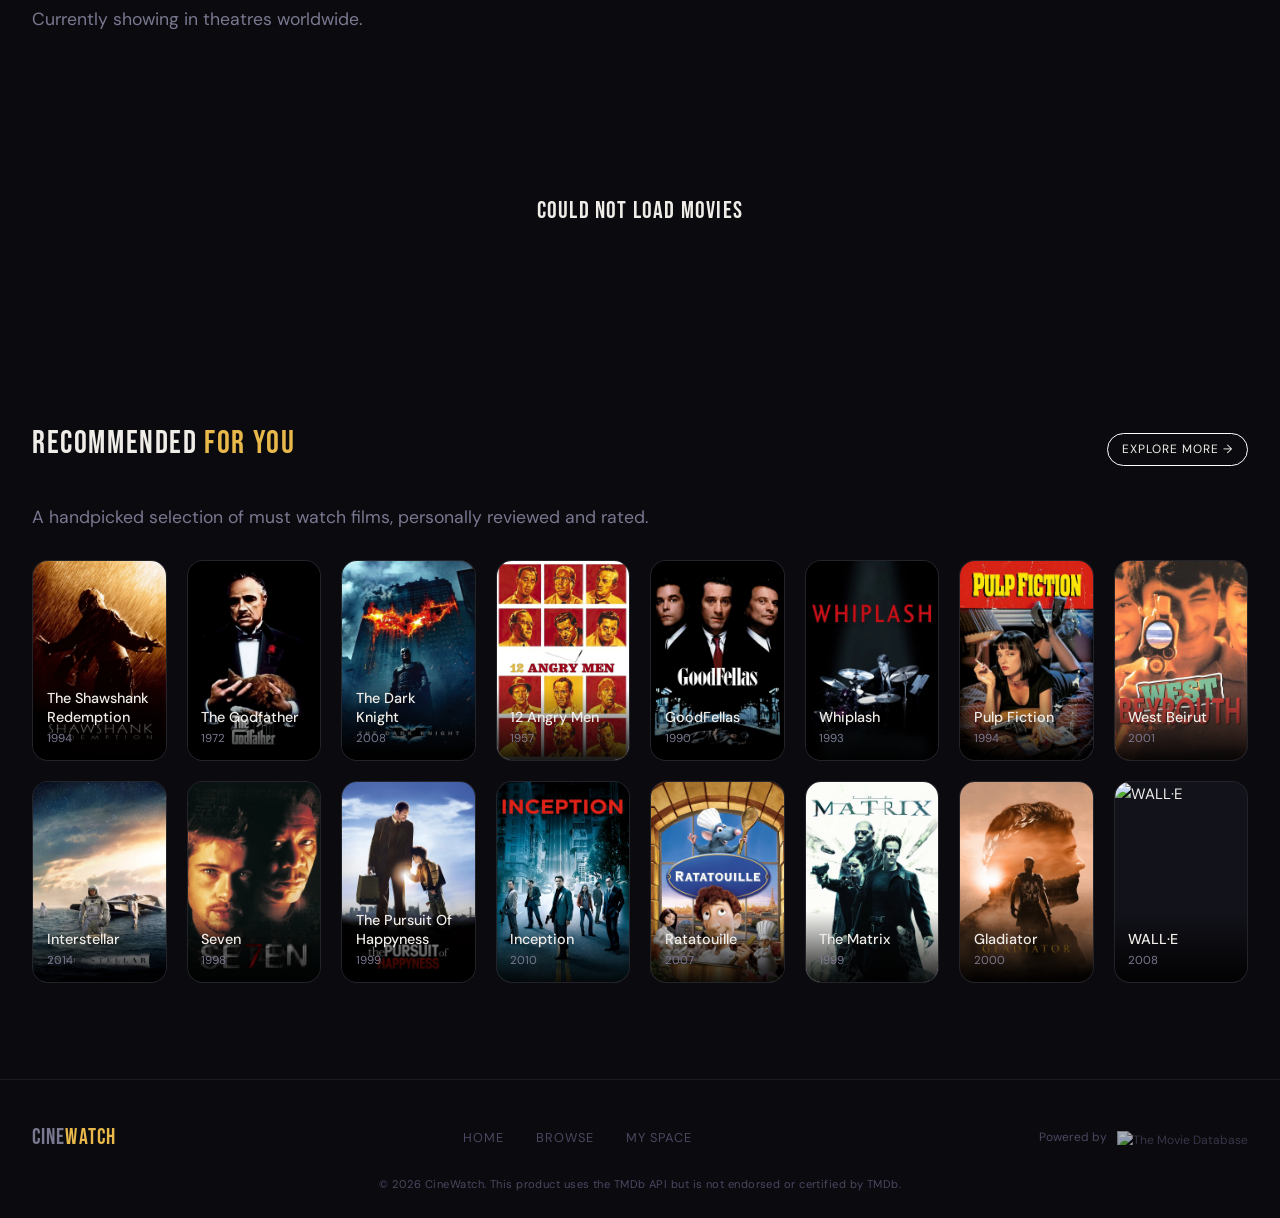
==== commit 9ab4d6a1: "cleanup of code and toast removal,also dropdown improvements and the modal actions" ====
--- a/index.html
+++ b/index.html
@@ -138,15 +138,15 @@
 
   </div>
 
-  <script src="js/app.js"></script>
-  <script src="js/home.js"></script>
-
   <!-- ── MOVIE MODAL ────────────────────────────────── -->
 <div class="cw-modal-backdrop" id="movie-modal">
   <div class="cw-modal">
     <div class="cw-modal-content"></div>
   </div>
 </div>
-<div class="toast-container" id="toast-container"></div>
+
+<script src="js/app.js"></script>
+<script src="js/home.js"></script>
+
 </body>
 </html>
--- a/css/style.css
+++ b/css/style.css
@@ -54,7 +54,7 @@
   inset: 0;
   background-image: url("data:image/svg+xml,%3Csvg viewBox='0 0 256 256' xmlns='http://www.w3.org/2000/svg'%3E%3Cfilter id='noise'%3E%3CfeTurbulence type='fractalNoise' baseFrequency='0.9' numOctaves='4' stitchTiles='stitch'/%3E%3C/filter%3E%3Crect width='100%25' height='100%25' filter='url(%23noise)' opacity='0.03'/%3E%3C/svg%3E");
   pointer-events: none;
-  z-index: 9999;
+  z-index: 100;
   opacity: 0.4;
 }
 
@@ -135,7 +135,6 @@
 .page {
   padding-top: 64px;
   min-height: 100vh;
-  flex-direction: column;
 }
 /* ============================================
    HERO — HOME
@@ -266,15 +265,47 @@
   letter-spacing: 0.04em;
   transition: all var(--transition);
 }
-.btn-primary { background: var(--accent); color: #000;}
+.btn-primary { 
+  background: var(--accent); 
+  color: #000;
+  font-size: 0.8rem;
+  font-weight: 600;
+  letter-spacing: 0.12em;
+  text-transform: uppercase;
+  border-radius: 2rem;
+  padding: 0.7rem 1.75rem;
+  border: 1px solid var(--accent);
+  transition: background var(--transition), transform var(--transition), box-shadow var(--transition);
+}
 .btn-primary:hover {
   background: #f5cb6a;
-  transform: translateY(-1px);
+  border-color: #f5cb6a;
+  transform: translateY(-2px);
   box-shadow: 0 8px 24px var(--accent-glow);
 }
-.btn-ghost { background: transparent; color: var(--text); border: 2px solid var(--text-dim); }
-.btn-ghost:hover { border-color: var(--accent); color: var(--accent); transform: translateY(-2px); }
-
+.btn-ghost { 
+  font-size: 0.8rem;
+  font-weight: 600;
+  letter-spacing: 0.12em;
+  text-transform: uppercase;
+  color: var(--text);
+  background: rgba(255,255,255,0.05);
+  border: 1px solid rgba(255,255,255,0.2);
+  border-radius: 2rem;
+  padding: 0.7rem 1.75rem;
+  transition: color var(--transition), border-color var(--transition), background var(--transition), transform var(--transition);
+}
+.btn-ghost:hover { 
+  color: var(--accent); 
+  border-color: var(--accent);
+  background: rgba(255,255,255,0.08);
+  transform: translateY(-2px);
+}
+.btn-primary, .btn-ghost {
+  min-width: 160px;
+  text-align: center;
+  justify-content: center;
+}
 /* ============================================
    SECTION HEADERS
    ============================================ */
@@ -290,17 +321,18 @@
 .section-title { font-family: var(--font-display); font-size: 2rem; letter-spacing: 0.05em; }
 .section-title span { color: var(--accent); }
 .section-link {
-  font-size: 0.8rem;
-  letter-spacing: 0.1em;
+  font-size: 0.75rem;
+  letter-spacing: 0.08em;
   text-transform: uppercase;
-  color: var(--text-muted);
-  border-bottom: 1px solid var(--text-dim);
-  transition: color var(--transition), border-color var(--transition);
-}
-.section-link:hover { color: var(--accent); border-color: var(--accent); }
-
-/* ============================================
-   MOVIE CARD GRID — Custom UI Requirement
+  border: 1px solid white;
+  border-radius: 2rem;
+  padding: 0.35rem 0.9rem;
+  transition: color var(--transition), border-color var(--transition),background var(--transition);
+}
+.section-link:hover { color: var(--accent); border-color: var(--accent);background: rgba(255,255,255,0.04); }
+
+/* ============================================
+   MOVIE CARD GRID 
    ============================================ */
 .card-grid {
   display: grid;
@@ -339,9 +371,9 @@
 .movie-card img {
   width: 100%; height: 100%;
   object-fit: cover;
-  transition: transform var(--transition);
-}
-.movie-card:hover img { transform: scale(1.06); }
+  transition: transform 0.4s ease;
+}
+.movie-card:hover img { transform: scale(1.08); }
 
 /* No-poster fallback */
 .movie-card .no-poster {
@@ -366,7 +398,7 @@
 }
 .card-title {
   font-family: var(--font-body);
-  font-size: 0.82rem;
+  font-size: 0.9rem;
   font-weight: 500;
   line-height: 1.3;
   color: var(--text);
@@ -447,7 +479,6 @@
   color: var(--text-muted);
   text-align: center;
 }
-.state-icon  { font-size: 3rem; }
 .state-title { font-family: var(--font-display); font-size: 1.5rem; color: var(--text); letter-spacing: 0.05em; }
 .state-sub   { font-size: 0.85rem; max-width: 300px; }
 
@@ -608,11 +639,8 @@
 }
 .card-btn:hover { background: rgba(255,255,255,0.1); }
 
-@media (max-width: 600px) {
-  .cw-modal-body { grid-template-columns: 1fr; }
-  .cw-modal-poster { display: none; }
-}
 .card-btn.add-watch { background: var(--accent); color: #000; }
+.card-btn.details-btn { border-color:white; }
 
 .card-btn:disabled {
   opacity: 0.5;
@@ -626,57 +654,20 @@
   border-radius: var(--radius);
   overflow: hidden;
   box-shadow: var(--shadow-lg);
-  min-width: 160px;
+  min-width: 140px;
 }
 .dropdown-opt {
   display: block;
   width: 100%;
-  padding: 0.65rem 1rem;
-  font-size: 0.8rem;
+  padding: 0.4rem 0.75rem;
+  font-size: 0.70rem;
   color: var(--text);
   text-align: left;
   transition: background 0.15s;
+  white-space: nowrap;
 }
 .dropdown-opt:hover { background: rgba(255,255,255,0.07); }
 
-/* ============================================
-   TOAST NOTIFICATIONS
-   ============================================ */
-.toast-container {
-  position: fixed;
-  bottom: 2rem; right: 2rem;
-  z-index: 3000;
-  display: flex;
-  flex-direction: column;
-  gap: 0.5rem;
-  pointer-events: none;
-}
-.toast {
-  background: var(--bg-raised);
-  border: 1px solid var(--border);
-  border-radius: var(--radius);
-  padding: 0.85rem 1.25rem;
-  font-size: 0.85rem;
-  color: var(--text);
-  display: flex;
-  align-items: center;
-  gap: 0.6rem;
-  box-shadow: var(--shadow-lg);
-  animation: toastIn 0.3s ease, toastOut 0.3s ease 2.5s forwards;
-  max-width: 300px;
-  pointer-events: all;
-}
-.toast.success { border-left: 3px solid var(--accent); }
-.toast.info    { border-left: 3px solid #6eb5ff; }
-.toast.remove  { border-left: 3px solid var(--red); }
-@keyframes toastIn {
-  from { opacity: 0; transform: translateX(20px); }
-  to   { opacity: 1; transform: translateX(0); }
-}
-@keyframes toastOut {
-  from { opacity: 1; transform: translateX(0); }
-  to   { opacity: 0; transform: translateX(20px); }
-}
 
 /* ============================================
    SEARCH & FILTER BAR
@@ -714,11 +705,11 @@
 .filter-select {
   padding: 0.75rem 1rem;
   background: var(--bg-card);
-  border: 1px solid var(--border);
+  border: 1px solid var(--text-muted);
   border-radius: var(--radius);
   color: var(--text);
   font-family: var(--font-body);
-  font-size: 0.85rem;
+  font-size: 1rem;
   outline: none;
   cursor: pointer;
   transition: border-color var(--transition);
@@ -778,7 +769,7 @@
   display: flex;
   gap: 0.5rem;
 }
-.star-picl {
+.star-pick {
   font-size: 2rem;
   color: var(--text-dim);
   transition: color 0.15s, transform 0.15s;
